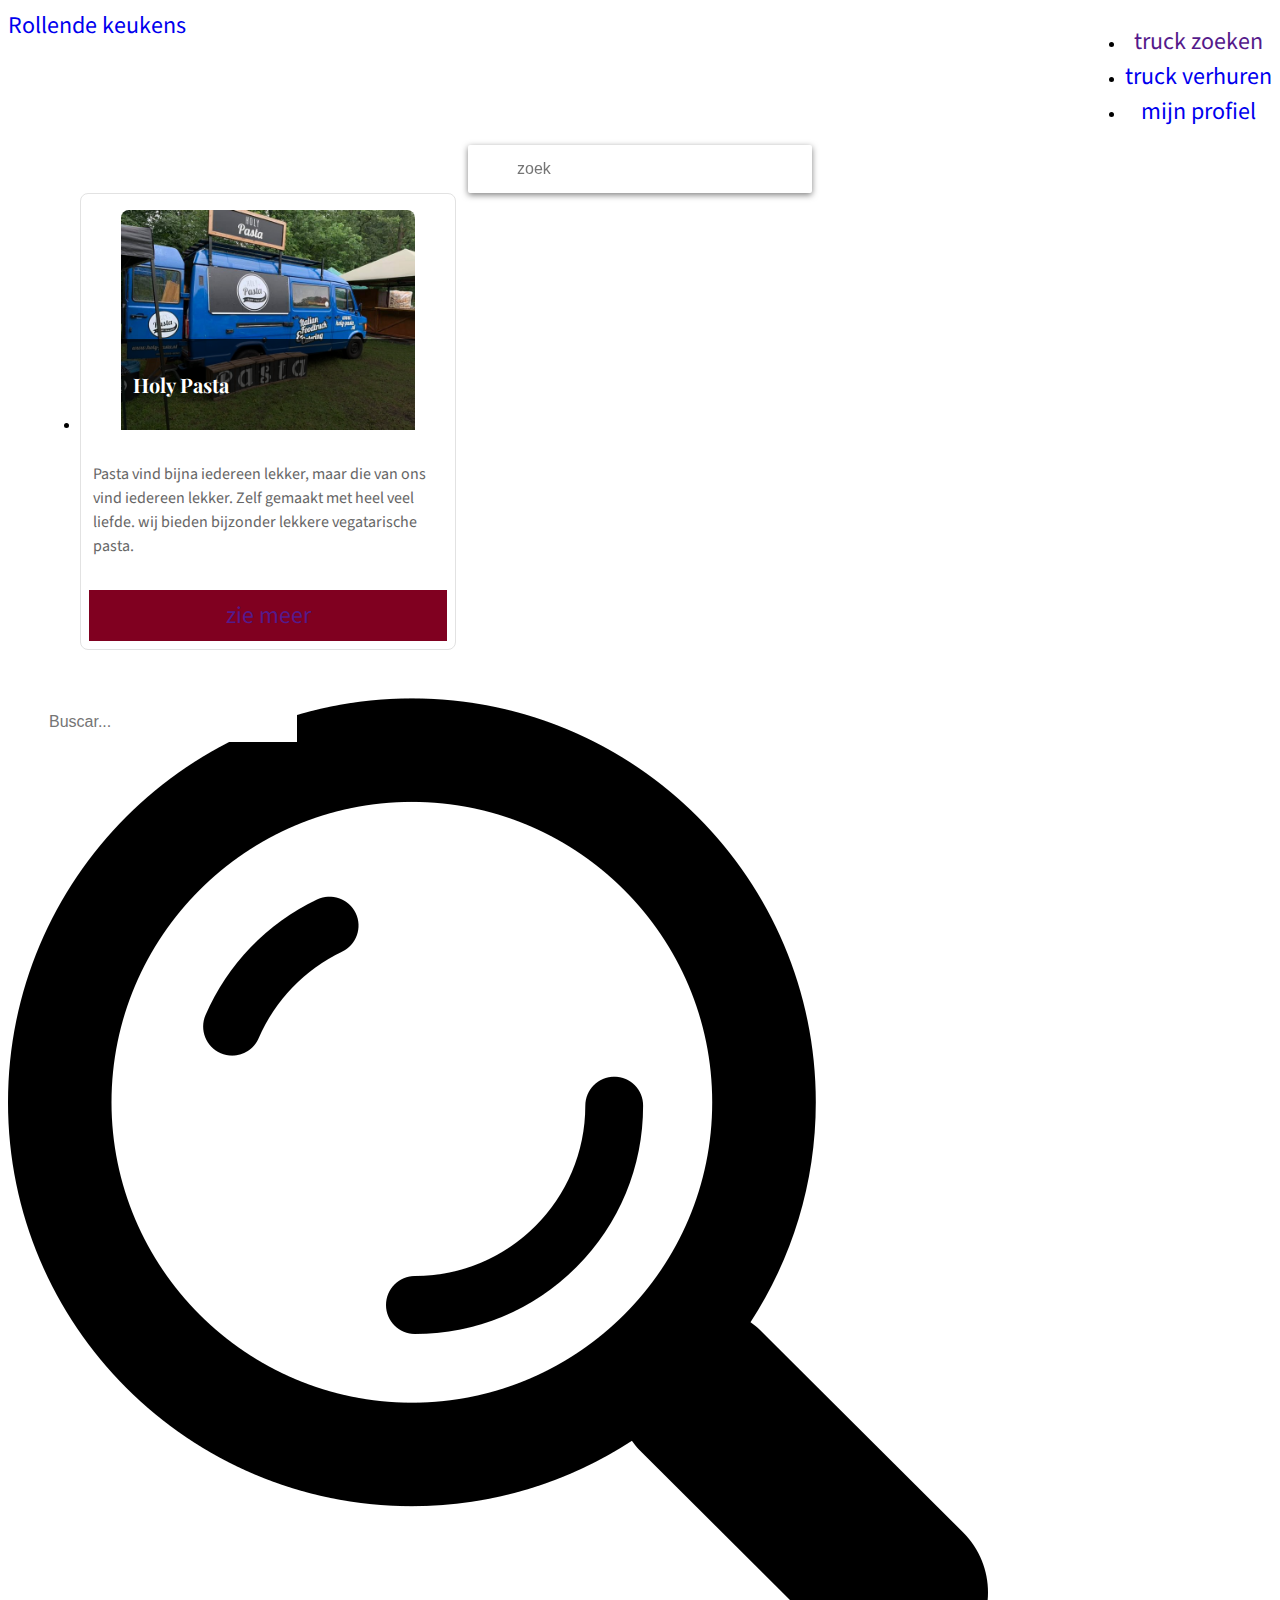
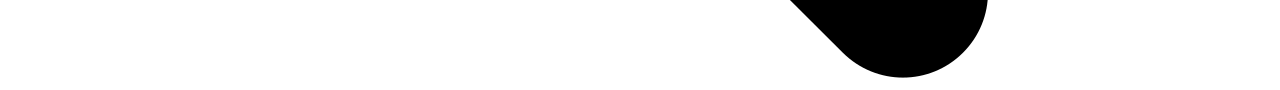
==== test.html @ 42f7ae5f "Add files via upload" ====
<!DOCTYPE html>
<html lang="nl">
  <head>
    <meta charset="utf-8">
    <meta name="viewport" content="width=device-width, initial-scale=1">
    <title>trucks</title>
    <link rel="stylesheet" href="test.css">
  </head>
  <body>
    <header>
      
      <nav>
        <label for="hamburger">&#9776;</label>
        <input type="checkbox" id="hamburger"/>
        
        <a href="http://rollendekeukens.amsterdam" class="logo">Rollende keukens</a>
        <ul>
          <li><a href="" title="truck zoeken">truck zoeken</a></li>
          <li><a href="truckverhuren.html" title="truck verhuren">truck verhuren</a></li>
          <li><a href="mijnprofiel.html" title="mijn profiel">mijn profiel</a></li>
        </ul>
      </nav>

  </header>

    <div class="zoekbar">
      <input type="text" name="search" value="" autocomplete="off" id="input" onkeyop="searchfuction()" placeholder="zoek">
    </div>
    <section class="trucks">
      <ul>
        <li>
          <figure>
            <img src=fotos/truck1.jpeg>
            <figcaption><h3>Holy Pasta</h3></figcaption>
          </figure>
          <p>
            Pasta vind bijna iedereen lekker, maar die van ons vind iedereen lekker. Zelf
            gemaakt met heel veel liefde. wij bieden bijzonder lekkere vegatarische pasta.
          </p>
          <a href="">zie meer</a>
        </li>
   
      </ul>
    </section>

   <input type="text" name="" class="buscar-txt" placeholder="Buscar..."/>
    <img class="button" src="fotos/glass.png">

   
  </main>
  <footer>
  </footer>
<script type="text/javascript" src="test.js" ></script>
</body>
---- test.css ----
/* Typography imported from Google Fonts */
@import url('https://fonts.googleapis.com/css?family=Playfair+Display|Source+Sans+Pro:200,400');

h1, h2, h3, h4, h5, h6 {
  font-family: 'Playfair Display', serif;
}

p, a {
  font-family: 'Source Sans Pro', sans-serif;
}
nav{
  display: flex;
  justify-content: flex-end;
  text-decoration: none;
}
nav label,#hamburger {
display: none;}

a {
text-decoration: none;

text-align: center;
font-size: 24px;
display: block;
text-align: center;}

.logo {
margin-right: auto;

}
.trucks {
  padding: 2rem;
}

.trucks > ul {
  display: grid;
  grid-template-columns: repeat(auto-fill, minmax(320px, 1fr));
  grid-gap: 1rem;
}

.trucks > ul > li {
  border: 1px solid #E2E2E2;
  border-radius: .5rem;
}

.trucks > ul > li > figure {
  max-height: 220px;
  overflow: hidden;
  border-top-left-radius: .5rem;
  border-top-right-radius: .5rem;
  position: relative;
}

.trucks > ul > li > figure > img {
  width: 100%;
}

.trucks > ul > li > figure > figcaption {
  position: absolute;
  bottom: 0;
  background-color: rgba(0,0,0,.7);
  width: 100%;
}

.trucks > ul > li > figure > figcaption > h3 {
  color: white;
  padding: .75rem;
  font-size: 1.25rem;
}

.trucks > ul > li > p {
  font-size: 1rem;
  line-height: 1.5;
  padding: 1rem .75rem;
  color: #666666;
}

.trucks > ul > li > a {
  padding: .5rem 1rem;
  margin: .5rem;
  background-color:#800020;
}
.zoekbar {
  position: fixed;
 display: inline-block;
 left: 50%;
 transform: translate(-50%);
 width: 95%;
 max-width: 344px;
 height: 48px;
 background: #fff;
 border-radius: 2px;
 box-shadow: 0 2px 6px rgba(0,0,0,0.5);
 overflow: hidden;
}
input{
  position: absolute;
  left:50%;
  transform: translateX(-50%);
  width: 250px;
  height: 40px;
  left: 172px;
  margin: 4px 0;
  border: 0;
  border-radius: 0;
  box-sizing: border-box;
  font-size: 16px;
  font-weight: 400;
}

footer {
 
}
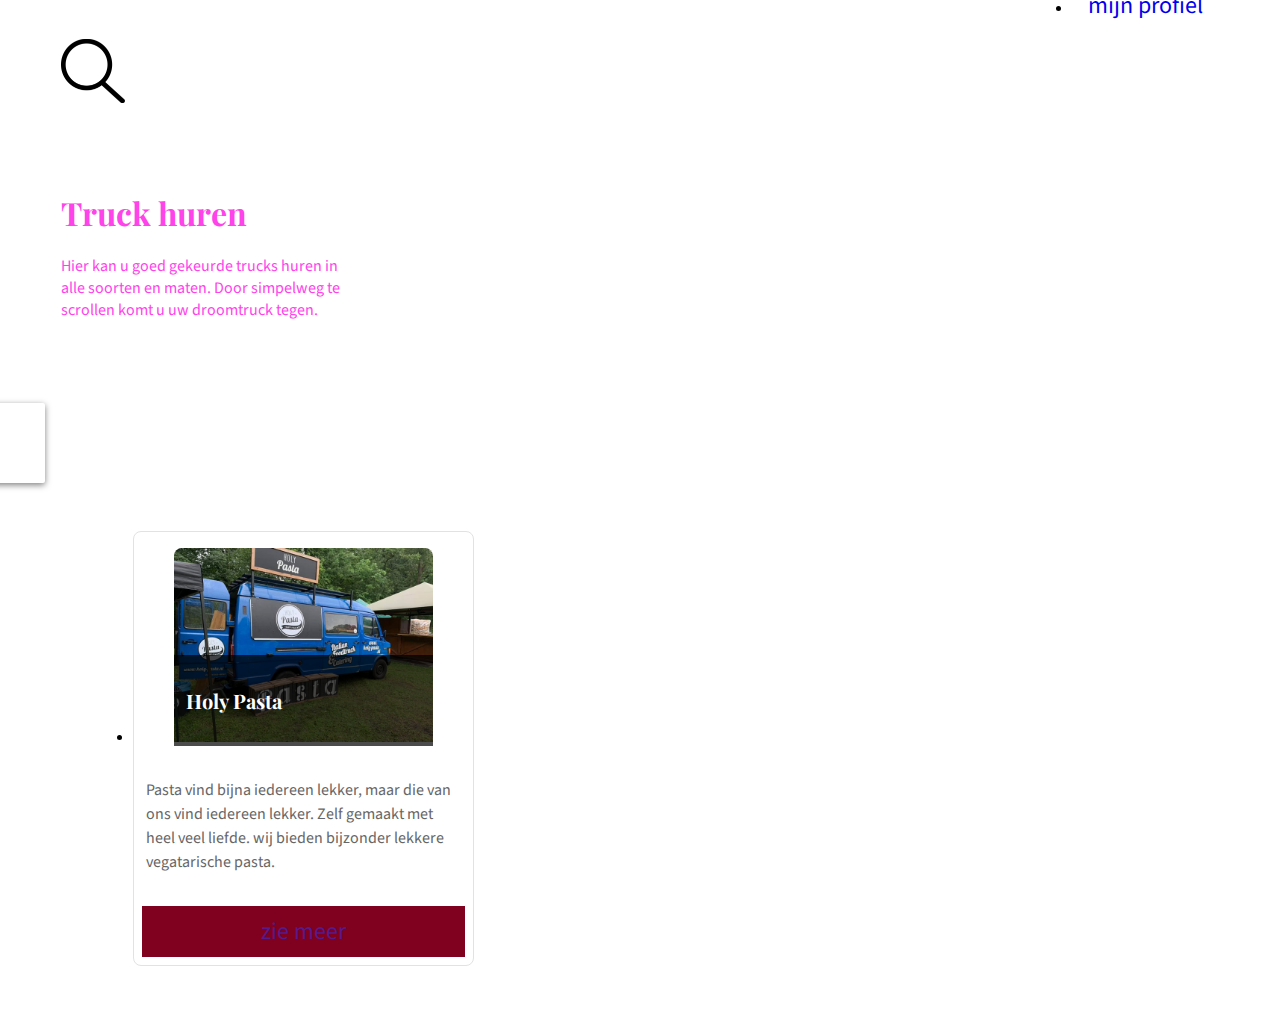
==== commit b18860c8: "Add files via upload" ====
--- a/test.html
+++ b/test.html
@@ -22,11 +22,54 @@
       </nav>
 
   </header>
+  <img src="fotos/zoek.png" class="filter">
 
-    <div class="zoekbar">
-      <input type="text" name="search" value="" autocomplete="off" id="input" onkeyop="searchfuction()" placeholder="zoek">
-    </div>
-    <section class="trucks">
+
+
+<section class="module">
+        <div class="inside-module">
+          <h1>Truck huren</h1>
+        <article>
+          <p>Hier kan u goed gekeurde trucks huren in alle soorten en maten. Door simpelweg te scrollen komt u uw droomtruck tegen.</p>
+        </article>
+        </div>
+      </section>
+
+
+
+
+
+
+
+
+
+
+
+
+
+
+
+
+
+
+
+
+
+
+
+
+
+   <form>
+    <label> zoeken
+     <input type="text" value="" placeholder="truck">
+     <button >ga</button>
+
+    </label>
+      
+    
+   </form>
+  
+  <section class="trucks">
       <ul>
         <li>
           <figure>
@@ -43,9 +86,7 @@
       </ul>
     </section>
 
-   <input type="text" name="" class="buscar-txt" placeholder="Buscar..."/>
-    <img class="button" src="fotos/glass.png">
-
+ 
    
   </main>
   <footer>
--- a/test.css
+++ b/test.css
@@ -28,6 +28,50 @@
 margin-right: auto;
 
 }
+body {
+  height: 100vh;
+  padding: 0;
+  display: grid;
+  align-content: center;
+  justify-content: center;
+}
+.module {
+  width: 300px;
+  height: 300px;
+  display: grid;
+  place-items: center;
+  color: #ff43ea;
+  position: relative;
+}
+.module::before {
+  content: "";
+  top: 0;
+  left: 0;
+  width: 100%;
+  height: 100%;
+  position: absolute;
+  background-image: url(https://images.unsplash.com/photo-1494645009625-cc17363a5f20?ixlib=rb-0.3.5&q=80&fm=jpg&crop=entropy&cs=tinysrgb&w=400&fit=max&ixid=eyJhcHBfaWQiOjE0NTg5fQ&s=bd502af39c922553e5a13624d4f44f40);
+  background-size: cover;
+  filter: grayscale(100%);
+}
+.module-inside {
+  position: relative;
+  font: bold 42px sans-serif;
+}
+
+
+
+
+
+
+
+
+
+
+
+
+
+
 .trucks {
   padding: 2rem;
 }
@@ -80,32 +124,31 @@
   margin: .5rem;
   background-color:#800020;
 }
-.zoekbar {
-  position: fixed;
- display: inline-block;
- left: 50%;
- transform: translate(-50%);
- width: 95%;
- max-width: 344px;
- height: 48px;
+.filter{
+ max-height: 5vw;
+  max-width: 5vw;
+
+}
+form {
+ margin-left: -22.5em;
+ width: 100%;
+ max-width: 21.5em;
+ height: 5em;
  background: #fff;
  border-radius: 2px;
  box-shadow: 0 2px 6px rgba(0,0,0,0.5);
- overflow: hidden;
-}
-input{
-  position: absolute;
-  left:50%;
-  transform: translateX(-50%);
-  width: 250px;
-  height: 40px;
-  left: 172px;
-  margin: 4px 0;
-  border: 0;
-  border-radius: 0;
-  box-sizing: border-box;
-  font-size: 16px;
-  font-weight: 400;
+ }
+ .showform{
+  margin-left: 0em;
+ width: 100%;
+ max-width: 21.5em;
+ height: 5em;
+ background: #fff;
+ border-radius: 2px;
+ box-shadow: 0 2px 6px rgba(0,0,0,0.5);
+ }
+label{
+
 }
 
 footer {
